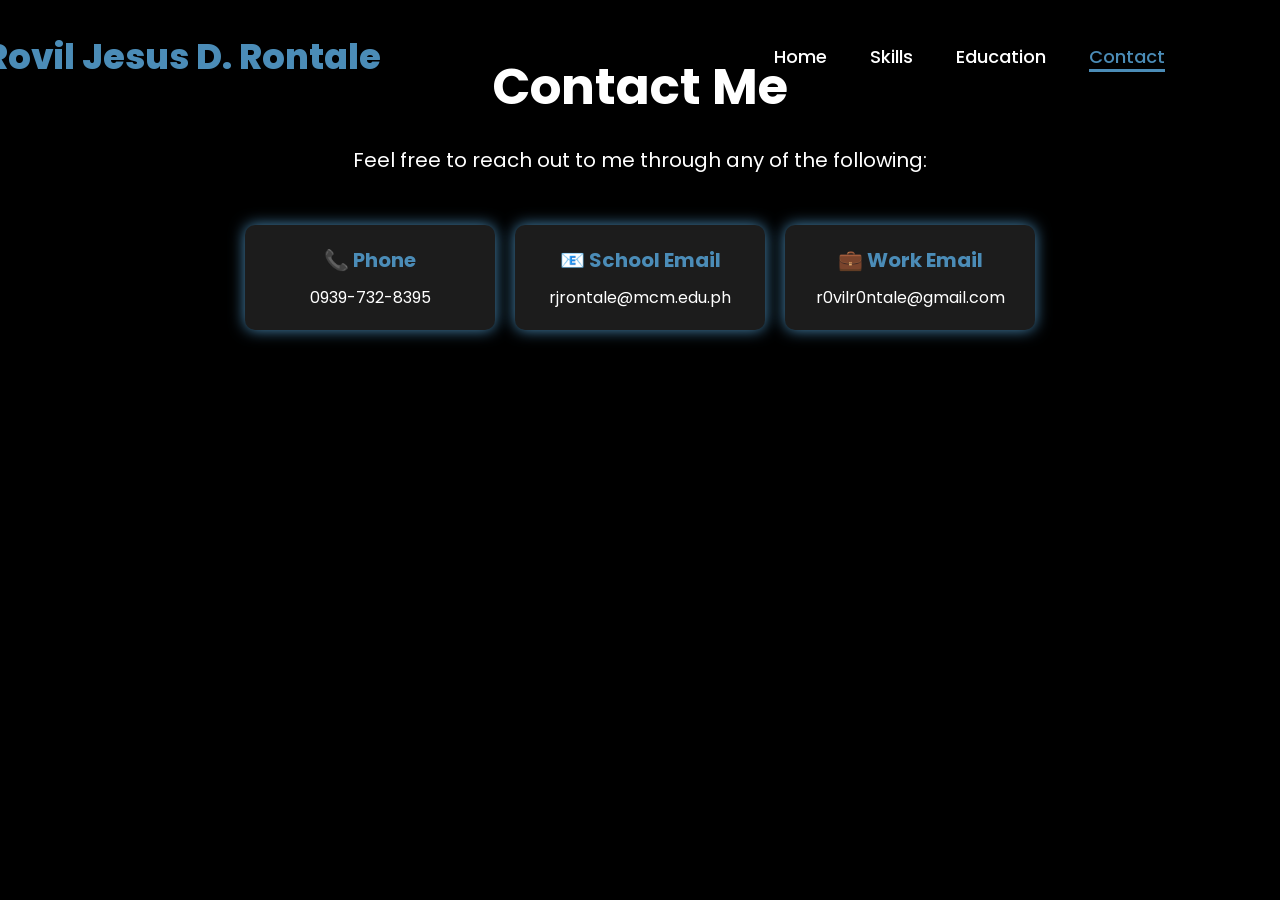
==== contact.html @ ffde3389 "Initial commit" ====
<!DOCTYPE html>
<html lang="en">
<head>
    <meta charset="UTF-8">
    <meta name="viewport" content="width=device-width, initial-scale=1.0">
    <title>Contact Me</title>
    <link rel="stylesheet" href="style.css"> 
</head>
<body>
    <header>
        <a href="index.html" class="logo">Rovil Jesus D. Rontale</a>
        <nav>
            <a href="index.html">Home</a>
            <a href="skills.html">Skills</a>
            <a href="education.html">Education</a>
            
            <a href="contact.html" class="active">Contact</a>
        </nav>
    </header>

    <section class="contact-section">
        <h1 class="section-title">Contact Me</h1>
        <p class="section-desc">Feel free to reach out to me through any of the following:</p>

        <div class="contact-container">
            <div class="contact-card">
                <h2>📞 Phone</h2>
                <p><a href="tel:+639397328395">0939-732-8395</a></p>
            </div>

            <div class="contact-card">
                <h2>📧 School Email</h2>
                <p><a href="mailto:rjrontale@mcm.edu.ph">rjrontale@mcm.edu.ph</a></p>
            </div>

            <div class="contact-card">
                <h2>💼 Work Email</h2>
                <p><a href="mailto:r0vilr0ntale@gmail.com">r0vilr0ntale@gmail.com</a></p>
            </div>
        </div>
    </section>
    <script src="script.js"></script>
</body>
</html>
---- style.css ----
@import url('https://fonts.googleapis.com/css2?family=Poppins:wght@100;200;300;400;500;600&display=swap');
/*index tab*/
*{
    margin: 0;
    padding: 0;
    box-sizing: border-box;
    text-decoration: none;
    border: none;
    outline: none;
    font-family: 'Poppins', sans-serif;
}

html{
    font-size: 62.5%;
}

body{
    width: 100%;
    height: 100vh;
    overflow-x: hidden;
    background-color: black;
    color: white;
}

header{
    margin-top: 20px;
    position: fixed;
    top: 0;
    left: 0;
    width: 100%;
    padding: 1rem 9%;
    background-color: transparent;
    filter: drop-shadow(10px);
    display: flex;
    justify-content: space-between;
    align-items: center;
    z-index: 100;
}

.logo{
    font-size: 35px;
    color: #4b8cb7;
    font-weight: 800;
    cursor: pointer;
    transition: 0.5s ease;
    margin-left: -130px;
}

.logo:hover{
    transform: scale(1.1);
}

nav a{
    font-size: 1.8rem;
    color: white;
    margin-left: 4rem;
    font-weight: 500;
    transition: 0.3s ease;
    border-bottom: 3px solid transparent;
}

nav a:hover,
nav a.active{
    color: #4b8cb7;
    border-bottom: 3px solid #4b8cb7;
}

@media(max-width:995px){
    nav{
        position: absolute;
        display: none;
        top: 0;
        right: 0;
        width: 40%;
        border-left: 3px solid #4b8cb7;
        border-bottom: 3px solid #4b8cb7;
        border-bottom-left-radius: 2rem;
        padding: 1rem solid;
        background-color: #161616;
        border-top: 0.1rem solid rgba(0,0,0,0.1);
    }

    nav.active{
        display: block;
    }

    nav a{
        display: block;
        font-size: 2rem;
        margin: 3rem 0;
    }

    nav a:hover,
    nav a.active{
        padding: 1rem;
        border-radius: 0.5rem;
        border-bottom: 0.5rem solid #4b8cb7;
    }
}

section{
    min-height: 100vh;
    padding: 5rem 9% 5rem;
}

.home{
    display: flex;
    justify-content: center;
    align-items: center;
    gap: 8rem;
    background-color: black;
}

.home .home-content h1{
    font-size: 6rem;
    font-weight: 700;
    line-height: 1.3;
}

span{
    color: #4b8cb7;
}

.home-content h3{
    font-size: 4rem;
    margin-bottom: 1rem;
    font-weight: 700;
}

.home-content p{
    font-size: 1.6rem;
}

.home-img{
    border-radius: 50%;
}

.home-img img{
    position: relative;
    width: 32vw;
    border-radius: 50%;
    box-shadow: 0 0 25px solid #4b8cb7;
    cursor: pointer;
    transition: 0.2s linear;
}

.home-img img:hover{
    font-size: 1.8rem;
    font-weight: 500;
}

.social-icons a{
    display: inline-flex;
    justify-content: center;
    align-items: center;
    width: 4rem;
    height: 4rem;
    background-color: transparent;
    border: 0.2rem solid #4b8cb7;
    font-size: 2rem;
    border-radius: 50%;
    margin: 3rem 1.5rem 3rem 0;
    transition: 0.3s ease;
    color: #4b8cb7;
}

.social-icons a:hover{
    color: black;
    transform: scale(1.3) translateY(-5px);
    background-color: #4b8cb7;
    box-shadow: 0  0 25px #4b8cb7;
}



.btn:hover{
    transform: scale3d(1.03);
    background-color: #4b8cb7;
    color: black;
    box-shadow: 0 0 25px #4b8cb7;
}

.typing-text{
    font-size: 34px;
    font-weight: 600;
    min-width: 280px;
}

.typing-text span{
    position: relative;
}

.typing-text span::before{
    content: "Software Developer";
    color: #4b8cb7;
    animation: words 20s infinite;
}

.typing-text span::after{
    content: "";
    background-color: black;
    position: absolute;
    width: calc(100% + 8px);
    height: 100%;
    border-left: 3px solid black;
    right: -8;
    animation: cursor 0.6s infinite;
}

@keyframes cursor{
    to{
        border-left: 3px solid #4b8cb7;
    }
}

@keyframes words{
    0%, 20%{
        content: "Web Developer";
    }
    21%, 40%{
        content: "Game Developer";
    }
    41%, 60%{
        content: "Web Designer";
    }
   
    
}

@media (max-width: 1000px){
    .home{
        gap: 4rem;
    }
}

@media(max-width:995px){
    .home{
        flex-direction: column;
        margin: 5rem 4rem;
    }

    .home .home-content h3{
        font-size: 2.5rem;
    }

    .home-content h1{
        font-size: 5rem;
    }

    .home-img img{
        width: 70vw;
        margin-top: 4rem;
    }
}


/*skill tab*/
.skills-section{
    text-align: center;
}
.section-title{
    font-size: 5rem;
    margin-bottom: 2rem;
}

.section-desc{
   font-size: 2rem;
   margin-bottom: 5rem;
}
.skills-container {
    display: flex;
    justify-content: center;
    align-items: center;
    flex-wrap: wrap;
    gap: 2rem;
}

.skill-card {
    display: flex;
    flex-direction: column;
    align-items: center;
    text-align: center;
    width: 170px;
    gap: 10px;
}


.skill-circle {
    width: 150px;
    height: 150px;
    background-color: #1c1c1c;
    border: 2px solid #4b8cb7;
    border-radius: 50%;
    display: flex;
    justify-content: center;
    align-items: center;
    box-shadow: 0 0 20px #4b8cb7;
    margin-bottom: 10px;
    transition: 0.3s ease;
    cursor: pointer;
}

.skill-circle:hover{
    transform: scale(1.1);
}

.skill-textbutproghaha {
    font-size: 1.8rem;
    color: #4b8cb7;
    font-weight: bold;
}

.skill-text{
    font-size: 2.5rem;
    color: #4b8cb7;
    font-weight: bold;
}

.skill-desc{
    font-size: 1.3rem;
    color: white;
    margin-top: 0.5rem;
}

/*education tab*/
.education-section {
    text-align: center;
}
.education-section .section-title {
    margin-bottom: 3rem;
}
.education-details {
    margin-bottom: 4rem;
}

.education-details h2{
     font-size: 3rem;
     margin-bottom: 2rem;
     
}

.school-entry {
    margin-bottom: 3rem;
    margin-top: 10px;
}

.school-entry h3 {
    font-size: 2.4rem;
    margin-bottom: 0.5rem;
}
.school-name{
     font-size: 1.6rem;
     font-weight: bold;
     margin-bottom: 0.3rem;
}
.school-date{
    font-size: 1.4rem;
    margin-bottom: 0.3rem;
}
.school-location{
     font-size: 1.4rem;
     margin-bottom: 0.3rem;
}



.skills-details {
    margin-bottom: 4rem;
    text-align: center;
}

.skills-details h2 {
    font-size: 3rem;
    margin-bottom: 2rem;
}

.skill-list {
    list-style: none;
    padding: 0;
    display: flex;
    flex-direction: column;
    align-items: center;
}
.skill-list li{
     font-size: 1.6rem;
     margin-bottom: 1rem;
}


.awards-details {
     margin-bottom: 4rem;
     text-align: center;
}

.awards-details h2{
    font-size: 3rem;
     margin-bottom: 2rem;
}

.award-list {
   list-style: none;
   padding: 0;
   display: flex;
   flex-direction: column;
   align-items: center;
}

.award-list li{
     margin-bottom: 2rem;
}

.award-title {
    font-size: 1.8rem;
    font-weight: bold;
    margin-bottom: 0.3rem;
}
.award-school{
    font-size: 1.5rem;
    margin-bottom: 0.3rem;
}
.award-date{
    font-size: 1.3rem;
    margin-bottom: 0.3rem;
}

.award-link{
   color: #4b8cb7;
   text-decoration: underline;
   transition: 0.3s ease;
  
}
.award-link:hover{
    color: white;
    text-decoration: none;
}


/*contact tab*/
.contact-section {
    text-align: center;
    padding: 5rem 9%;
}

.contact-container {
    display: flex;
    justify-content: center;
    align-items: center;
    flex-wrap: wrap;
    gap: 2rem;
    margin-top: 3rem;
}

.contact-card {
    background-color: #1c1c1c;
    padding: 2rem;
    border-radius: 10px;
    width: 250px;
    text-align: center;
    box-shadow: 0 0 15px #4b8cb7;
    transition: 0.3s ease;
}

.contact-card:hover {
    transform: scale(1.05);
}

.contact-card h2 {
    font-size: 2rem;
    color: #4b8cb7;
    margin-bottom: 1rem;
}

.contact-card p a {
    font-size: 1.6rem;
    color: white;
    text-decoration: none;
    transition: 0.3s ease;
}

.contact-card p a:hover {
    color: #4b8cb7;
}


/*fade in animation*/
body {
    opacity: 0;
    transition: opacity 1s ease-in;
}

body.fade-in {
    opacity: 1;
}

/* Projects Tab */
.projects-section {
    text-align: center;
    padding: 5rem 9%;  /* Consistent with other sections */
}

.projects-container {
    display: flex;
    flex-wrap: wrap;
    justify-content: center;  /* Center the project cards */
    gap: 2rem; /* Adjust spacing between cards */
}

.project-card {
    background-color: #1c1c1c;
    border-radius: 10px;
    padding: 2rem;
    width: 350px; /* Adjust the width as needed */
    text-align: left; /* Align text within cards to the left */
    box-shadow: 0 0 15px #4b8cb7;
    transition: transform 0.3s ease;
    margin-bottom: 2rem;  /* Spacing between project cards */
}

.project-card:hover {
    transform: scale(1.03);
}

.project-card h2 {
    font-size: 2.4rem;
    color: #4b8cb7;
    margin-bottom: 1rem;
}

/*projects tab*/
/* Projects Tab */
.projects-section {
    text-align: center;
    padding: 5rem 9%;
}

.projects-container {
    display: flex;
    flex-wrap: wrap;
    justify-content: center;
    gap: 2rem;
}

.project-card {
    background-color: #1c1c1c;
    border-radius: 10px;
    padding: 2rem;
    width: 500px;  /* Adjust width as needed */
    text-align: left;
    box-shadow: 0 0 15px #4b8cb7;
    transition: transform 0.3s ease;
    margin-bottom: 2rem;
}

.project-card:hover {
    transform: scale(1.03);
}

.project-card h2 {
    font-size: 2.4rem;
    color: #4b8cb7;
    margin-bottom: 1rem;
}

.project-card p {
    font-size: 1.6rem;
    color: white;
    margin-bottom: 1rem;
}

  .project-card p a {
   font-size: 1.6rem;
    color: white;
    text-decoration: none;
    transition: 0.3s ease;
   }

  .project-card p a:hover {
      color: #4b8cb7;
    }

/* Image Grid Styling */
.project-images-grid {
    display: grid;
    grid-template-columns: repeat(2, 1fr);  /* 2 columns */
    gap: 1rem;
    margin-bottom: 1rem;
}

.project-images-grid img {
    width: 100%;
    border-radius: 8px;
    object-fit: cover; /* Ensure images fill the grid cells properly */
    height: 150px; /* set a fixed height */
    transition: transform 0.3s ease;  /* Add transition for smooth effect */
}

.project-images-grid img:hover {
    transform: scale(2); /* Enlarge image by 10% on hover */
}
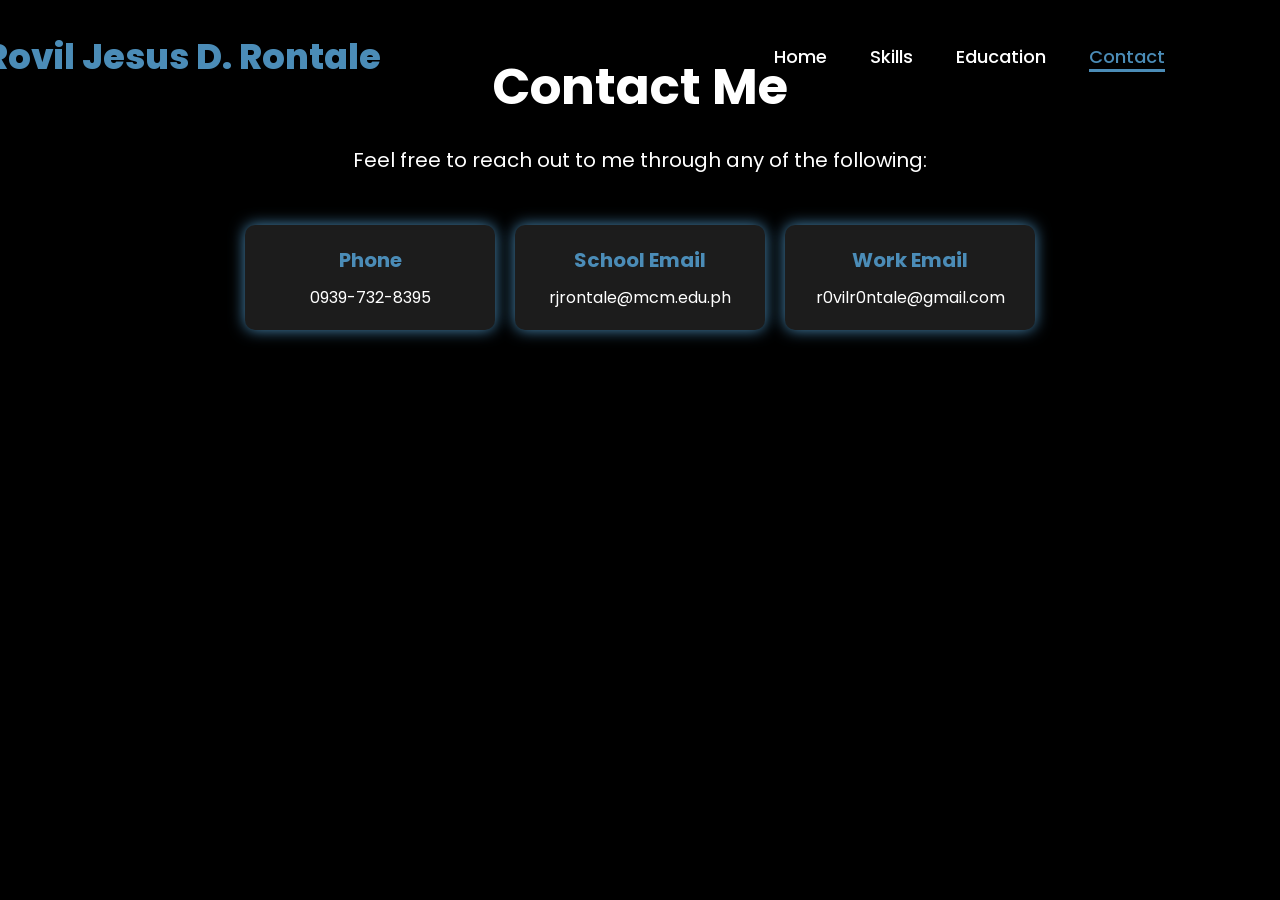
==== commit 5081f420: "New" ====
--- a/contact.html
+++ b/contact.html
@@ -24,17 +24,17 @@
 
         <div class="contact-container">
             <div class="contact-card">
-                <h2>📞 Phone</h2>
+                <h2>Phone</h2>
                 <p><a href="tel:+639397328395">0939-732-8395</a></p>
             </div>
 
             <div class="contact-card">
-                <h2>📧 School Email</h2>
+                <h2>School Email</h2>
                 <p><a href="mailto:rjrontale@mcm.edu.ph">rjrontale@mcm.edu.ph</a></p>
             </div>
 
             <div class="contact-card">
-                <h2>💼 Work Email</h2>
+                <h2>Work Email</h2>
                 <p><a href="mailto:r0vilr0ntale@gmail.com">r0vilr0ntale@gmail.com</a></p>
             </div>
         </div>
--- a/style.css
+++ b/style.css
@@ -215,10 +215,10 @@
 
 @keyframes words{
     0%, 20%{
+        content: "Game Developer";
+    }
+    21%, 40%{
         content: "Web Developer";
-    }
-    21%, 40%{
-        content: "Game Developer";
     }
     41%, 60%{
         content: "Web Designer";
@@ -321,6 +321,8 @@
     color: white;
     margin-top: 0.5rem;
 }
+
+
 
 /*education tab*/
 .education-section {
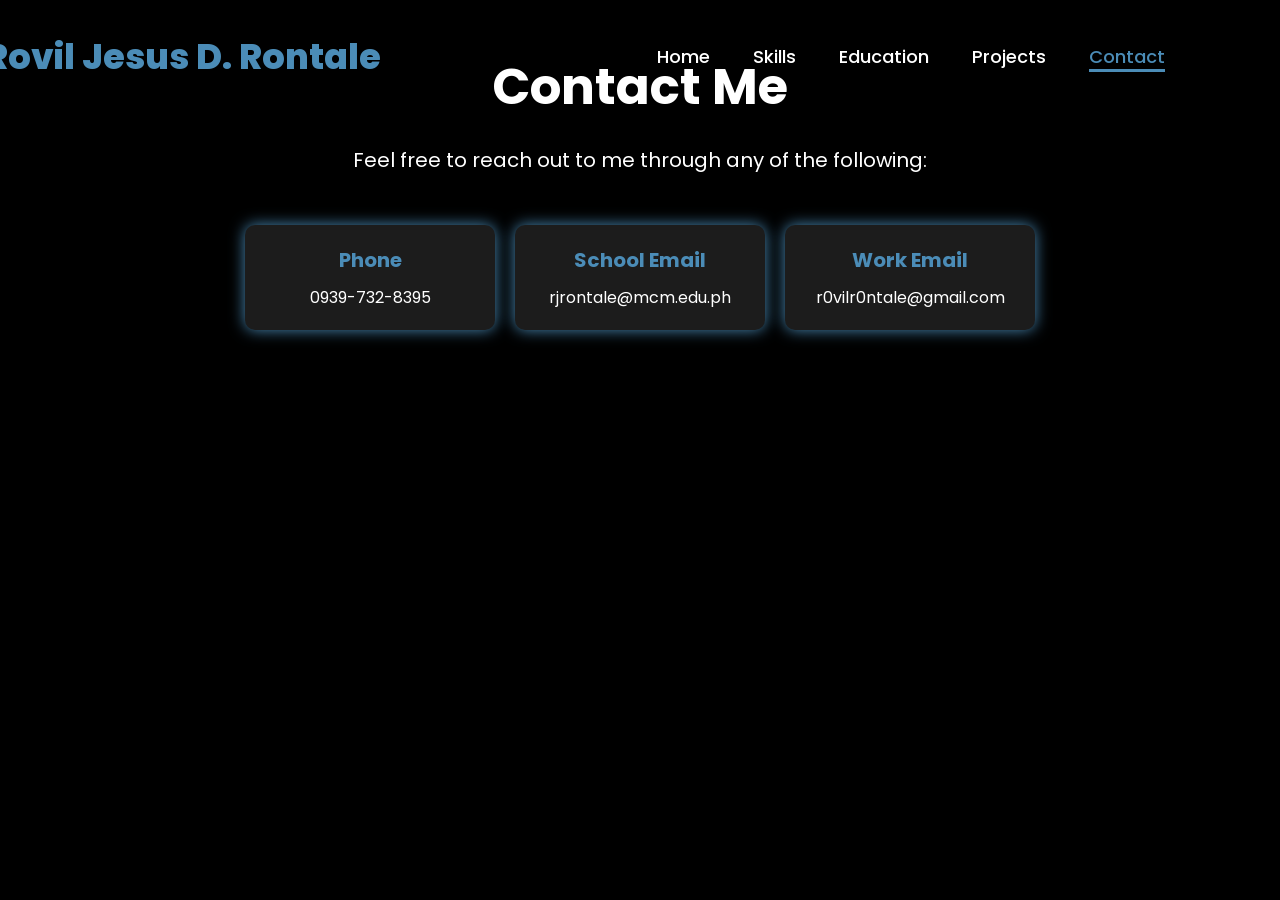
==== commit f5d2bd0f: "New" ====
--- a/contact.html
+++ b/contact.html
@@ -13,7 +13,7 @@
             <a href="index.html">Home</a>
             <a href="skills.html">Skills</a>
             <a href="education.html">Education</a>
-            
+            <a href="projects.html" >Projects</a>
             <a href="contact.html" class="active">Contact</a>
         </nav>
     </header>
